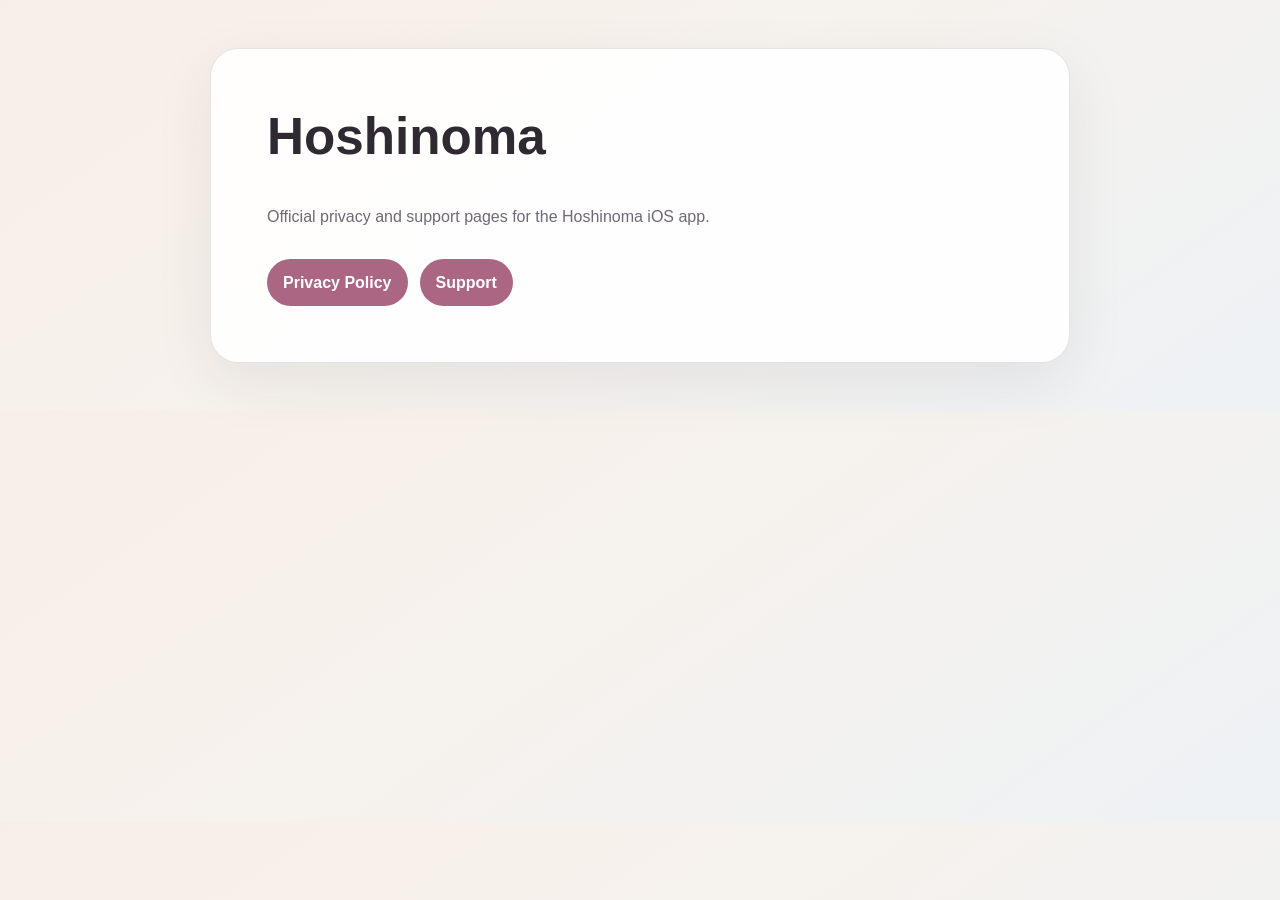
==== index.html @ c095a9c9 "Publish Hoshinoma privacy and support pages" ====
<!doctype html>
<html lang="en">
<head>
  <meta charset="utf-8">
  <meta name="viewport" content="width=device-width, initial-scale=1">
  <title>Hoshinoma</title>
  <link rel="stylesheet" href="styles.css">
</head>
<body>
  <main>
    <h1>Hoshinoma</h1>
    <p>Official privacy and support pages for the Hoshinoma iOS app.</p>
    <div class="actions">
      <a class="button" href="privacy-policy.html">Privacy Policy</a>
      <a class="button" href="support.html">Support</a>
    </div>
  </main>
</body>
</html>
---- styles.css ----
:root {
  color-scheme: light dark;
  --bg: #f6f2ed;
  --surface: rgba(255, 255, 255, 0.9);
  --ink: #2f2a32;
  --soft: #706875;
  --accent: #aa6682;
  --line: rgba(75, 55, 70, 0.14);
}

* { box-sizing: border-box; }

body {
  margin: 0;
  background: linear-gradient(145deg, #f8eee9 0%, var(--bg) 45%, #eef2f5 100%);
  color: var(--ink);
  font: 16px/1.72 -apple-system, BlinkMacSystemFont, "Segoe UI", sans-serif;
}

main {
  width: min(860px, calc(100% - 32px));
  margin: 48px auto;
  padding: clamp(24px, 6vw, 56px);
  background: var(--surface);
  border: 1px solid var(--line);
  border-radius: 28px;
  box-shadow: 0 20px 60px rgba(55, 40, 50, 0.08);
}

h1, h2 { line-height: 1.25; }
h1 { margin-top: 0; font-size: clamp(2rem, 6vw, 3.2rem); }
h2 { margin-top: 2.2em; font-size: 1.35rem; }
p, li { color: var(--soft); }
a { color: var(--accent); font-weight: 650; }
.meta { padding-bottom: 20px; border-bottom: 1px solid var(--line); }
.language { margin-top: 48px; padding-top: 32px; border-top: 2px solid var(--line); }
.actions { display: flex; flex-wrap: wrap; gap: 12px; margin-top: 28px; }
.button { padding: 10px 16px; border-radius: 999px; background: var(--accent); color: white; text-decoration: none; }

@media (prefers-color-scheme: dark) {
  :root { --bg: #17151a; --surface: rgba(34, 30, 37, 0.94); --ink: #f7edf2; --soft: #c9bec6; --line: rgba(255,255,255,.13); }
  body { background: linear-gradient(145deg, #251b22 0%, var(--bg) 55%, #172027 100%); }
}
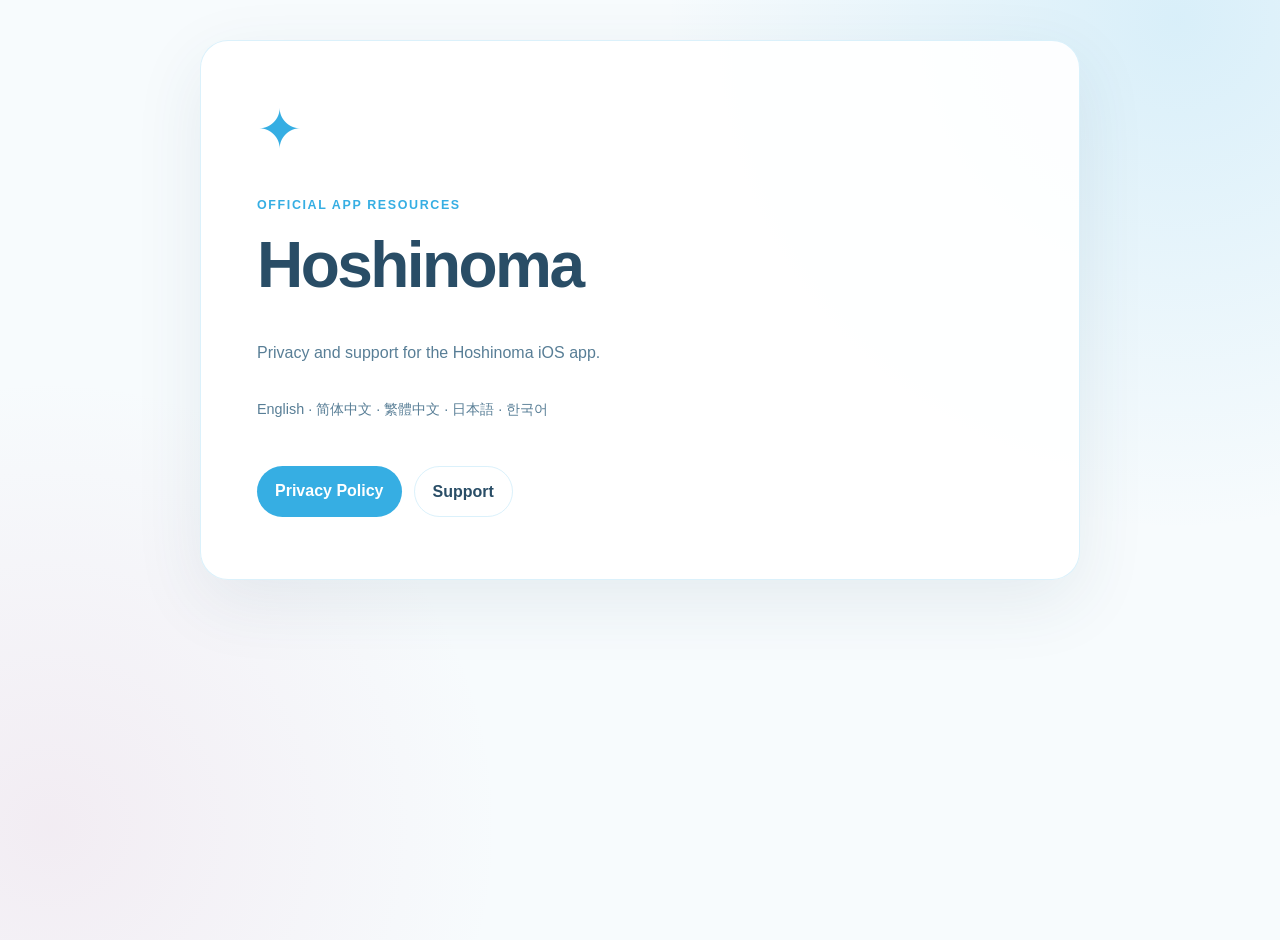
==== commit 6ce03a05: "Localize privacy and support pages" ====
--- a/index.html
+++ b/index.html
@@ -3,16 +3,20 @@
 <head>
   <meta charset="utf-8">
   <meta name="viewport" content="width=device-width, initial-scale=1">
+  <meta name="description" content="Official privacy and support pages for Hoshinoma">
   <title>Hoshinoma</title>
   <link rel="stylesheet" href="styles.css">
 </head>
 <body>
-  <main>
+  <main class="home">
+    <div class="hero-mark" aria-hidden="true">✦</div>
+    <p class="eyebrow">Official app resources</p>
     <h1>Hoshinoma</h1>
-    <p>Official privacy and support pages for the Hoshinoma iOS app.</p>
+    <p>Privacy and support for the Hoshinoma iOS app.</p>
+    <p class="languages">English · 简体中文 · 繁體中文 · 日本語 · 한국어</p>
     <div class="actions">
       <a class="button" href="privacy-policy.html">Privacy Policy</a>
-      <a class="button" href="support.html">Support</a>
+      <a class="button secondary" href="support.html">Support</a>
     </div>
   </main>
 </body>
--- a/styles.css
+++ b/styles.css
@@ -1,43 +1,99 @@
 :root {
   color-scheme: light dark;
-  --bg: #f6f2ed;
-  --surface: rgba(255, 255, 255, 0.9);
-  --ink: #2f2a32;
-  --soft: #706875;
-  --accent: #aa6682;
-  --line: rgba(75, 55, 70, 0.14);
+  --bg: #f7fbfd;
+  --surface: rgba(255, 255, 255, 0.92);
+  --ink: #294d66;
+  --soft: #587e96;
+  --accent: #36aee3;
+  --line: rgba(77, 183, 232, 0.2);
 }
 
 * { box-sizing: border-box; }
 
 body {
   margin: 0;
-  background: linear-gradient(145deg, #f8eee9 0%, var(--bg) 45%, #eef2f5 100%);
+  min-height: 100vh;
+  background:
+    radial-gradient(circle at 92% 2%, rgba(77, 183, 232, 0.18), transparent 32rem),
+    radial-gradient(circle at 4% 88%, rgba(208, 137, 174, 0.13), transparent 28rem),
+    var(--bg);
   color: var(--ink);
   font: 16px/1.72 -apple-system, BlinkMacSystemFont, "Segoe UI", sans-serif;
 }
 
 main {
-  width: min(860px, calc(100% - 32px));
-  margin: 48px auto;
+  width: min(880px, calc(100% - 32px));
+  margin: 40px auto;
   padding: clamp(24px, 6vw, 56px);
   background: var(--surface);
   border: 1px solid var(--line);
   border-radius: 28px;
-  box-shadow: 0 20px 60px rgba(55, 40, 50, 0.08);
+  box-shadow: 0 22px 70px rgba(41, 77, 102, 0.09);
 }
 
+.site-header {
+  display: flex;
+  align-items: center;
+  justify-content: space-between;
+  gap: 20px;
+  margin-bottom: 56px;
+}
+
+.brand {
+  color: var(--ink);
+  font-size: 1.15rem;
+  font-weight: 780;
+  text-decoration: none;
+}
+
+.brand span, .hero-mark, .eyebrow { color: var(--accent); }
+
+.language-picker {
+  display: flex;
+  flex-wrap: wrap;
+  justify-content: flex-end;
+  gap: 6px;
+}
+
+.language-picker a {
+  padding: 6px 10px;
+  border-radius: 999px;
+  color: var(--soft);
+  font-size: 0.78rem;
+  font-weight: 700;
+  text-decoration: none;
+}
+
+.language-picker a:hover,
+.language-picker a.active {
+  color: white;
+  background: var(--accent);
+}
+
+.js .locale-panel { display: none; }
+.js .locale-panel.active { display: block; }
+
 h1, h2 { line-height: 1.25; }
-h1 { margin-top: 0; font-size: clamp(2rem, 6vw, 3.2rem); }
-h2 { margin-top: 2.2em; font-size: 1.35rem; }
+h1 { margin: 0 0 18px; font-size: clamp(2.25rem, 7vw, 4rem); letter-spacing: -0.04em; }
+h2 { margin-top: 2.25em; font-size: 1.3rem; }
 p, li { color: var(--soft); }
 a { color: var(--accent); font-weight: 650; }
-.meta { padding-bottom: 20px; border-bottom: 1px solid var(--line); }
-.language { margin-top: 48px; padding-top: 32px; border-top: 2px solid var(--line); }
-.actions { display: flex; flex-wrap: wrap; gap: 12px; margin-top: 28px; }
-.button { padding: 10px 16px; border-radius: 999px; background: var(--accent); color: white; text-decoration: none; }
+.eyebrow { margin-bottom: 8px; font-size: 0.78rem; font-weight: 800; letter-spacing: 0.13em; text-transform: uppercase; }
+.meta { padding-bottom: 22px; border-bottom: 1px solid var(--line); }
+.actions { display: flex; flex-wrap: wrap; gap: 12px; margin-top: 30px; }
+.button { padding: 11px 18px; border-radius: 999px; background: var(--accent); color: white; text-decoration: none; }
+.button.secondary { color: var(--ink); background: transparent; border: 1px solid var(--line); }
+.home { min-height: 540px; display: flex; flex-direction: column; justify-content: center; align-items: flex-start; }
+.hero-mark { font-size: 3.4rem; line-height: 1; margin-bottom: 26px; }
+.languages { font-size: 0.9rem; }
+
+@media (max-width: 680px) {
+  main { margin: 16px auto; border-radius: 22px; }
+  .site-header { align-items: flex-start; flex-direction: column; margin-bottom: 40px; }
+  .language-picker { justify-content: flex-start; }
+}
 
 @media (prefers-color-scheme: dark) {
-  :root { --bg: #17151a; --surface: rgba(34, 30, 37, 0.94); --ink: #f7edf2; --soft: #c9bec6; --line: rgba(255,255,255,.13); }
-  body { background: linear-gradient(145deg, #251b22 0%, var(--bg) 55%, #172027 100%); }
+  :root { --bg: #0e1b26; --surface: rgba(22, 42, 56, 0.94); --ink: #eaf4f8; --soft: #a9c0cc; --line: rgba(155, 205, 226, 0.2); }
+  body { background: radial-gradient(circle at 92% 2%, rgba(77, 183, 232, 0.13), transparent 32rem), var(--bg); }
 }
